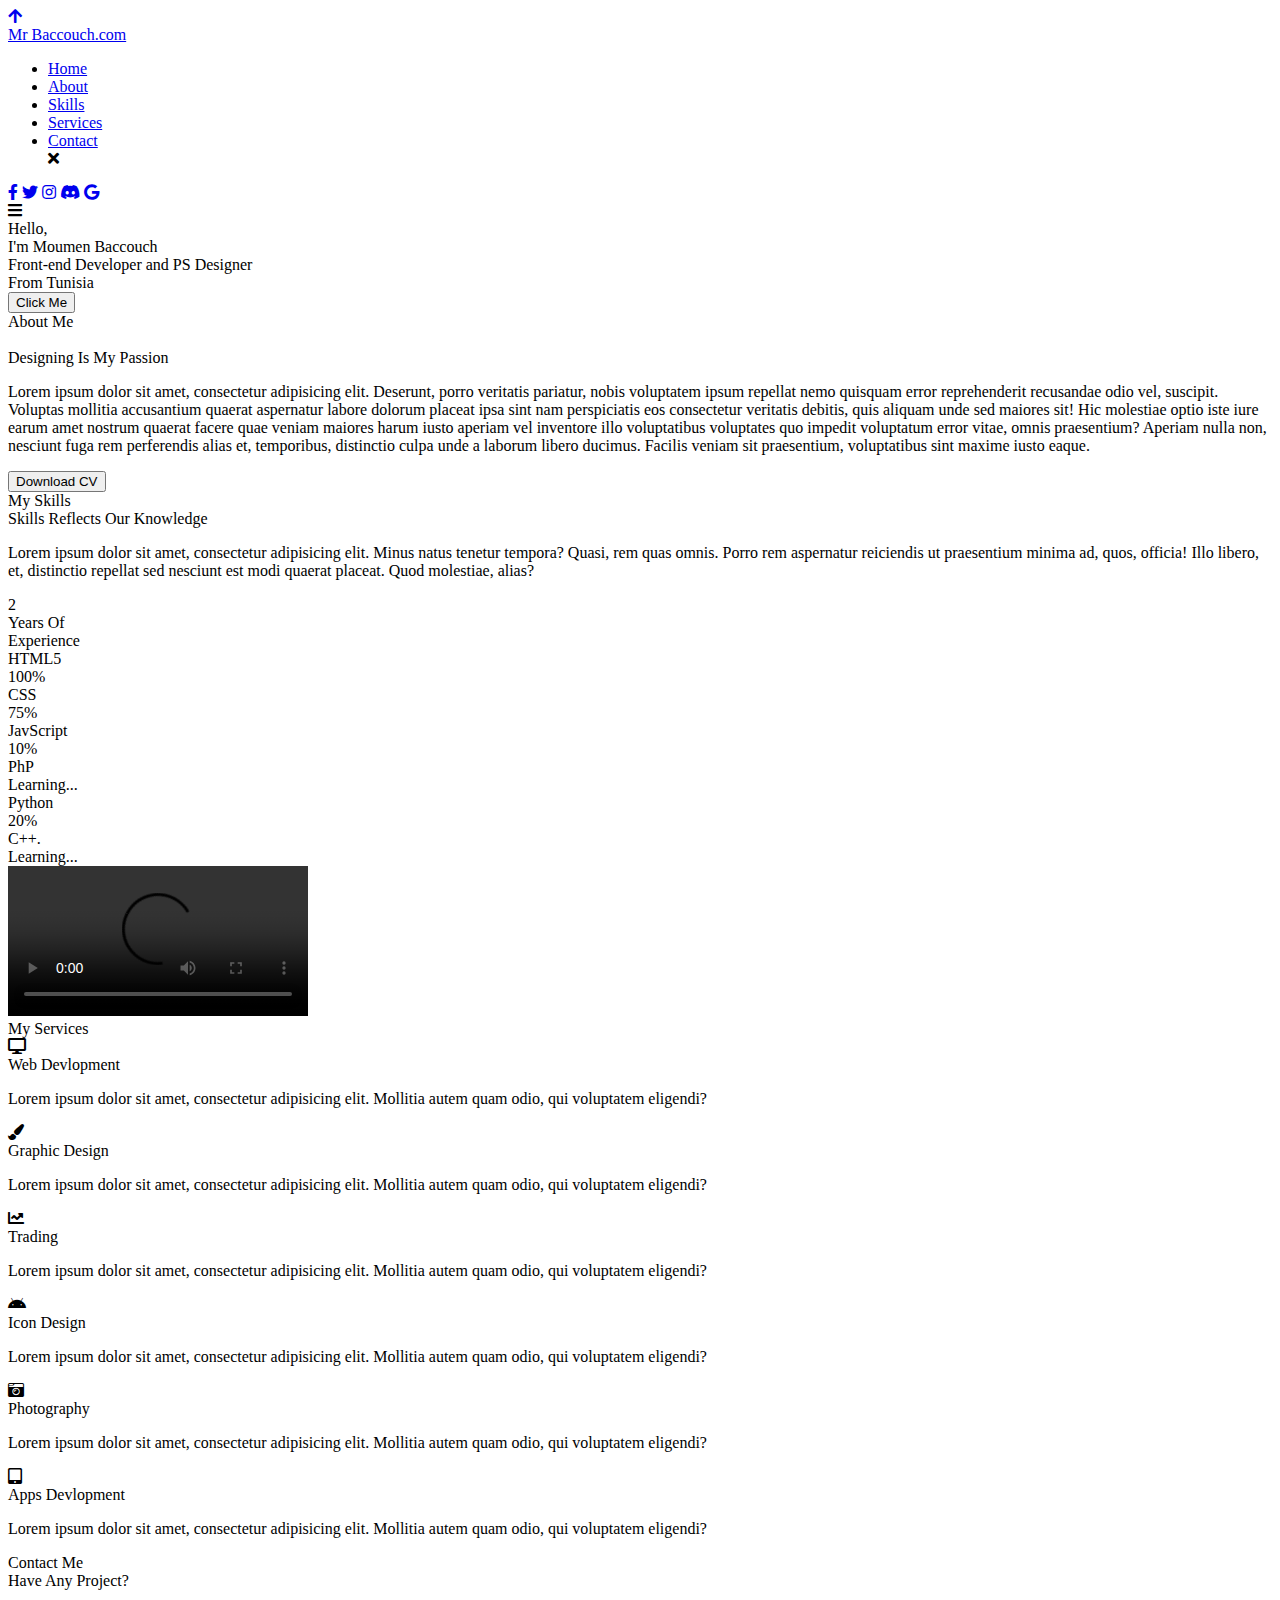
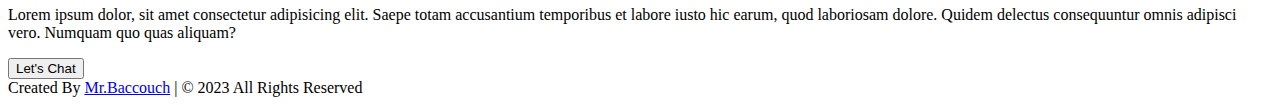
==== HTML CHECKPOINT/index.html @ 23bced54 "first commit" ====
<!DOCTYPE html>
<html lang="en" dir="ltr">
  <head>
    <meta charset="UTF-8">
    <title> HTML CheckPoint</title>
    <link rel="stylesheet" href="style.css">
    <!-- Fontawesome CDN Link -->
    <link rel="stylesheet" href="https://cdnjs.cloudflare.com/ajax/libs/font-awesome/5.15.2/css/all.min.css"/>
     <meta name="viewport" content="width=device-width, initial-scale=1.0">
   </head>
<body>
  <!-- Move to up button -->
  <div class="scroll-button">
    <a href="#home"><i class="fas fa-arrow-up"></i></a>
  </div>
  <!-- navgaition menu -->
  <nav>
    <div class="navbar">
      <div class="logo"><a href="#">Mr Baccouch.com</a></div>
      <ul class="menu">
          <li><a href="#home">Home</a></li>
          <li><a href="#about">About</a></li>
          <li><a href="#skills">Skills</a></li>
          <li><a href="#services">Services</a></li>
          <li><a href="#contact">Contact</a></li>
          <div class="cancel-btn">
            <i class="fas fa-times"></i>
          </div>
      </ul>
      <div class="media-icons">
        <a href="#"><i class="fab fa-facebook-f"></i></a>
        <a href="#"><i class="fab fa-twitter"></i></a>
        <a href="#"><i class="fab fa-instagram"></i></a>
        <a href="#"><i class="fab fa-discord"></i></a>
        <a href="#"><i class="fab fa-google"></i></a>
      </div>
    </div>
    <div class="menu-btn">
      <i class="fas fa-bars"></i>
    </div>
  </nav>

<!-- Home Section Start -->
 <section class="home" id="home">
   <div class="home-content">
     <div class="text">
       <div class="text-one">Hello,</div>
       <div class="text-two">I'm Moumen Baccouch</div>
       <div class="text-three">Front-end Developer and PS Designer</div>
       <div class="text-four">From Tunisia</div>
     </div>
     <div class="button">
       <button>Click Me</button>
     </div>
   </div>
 </section>

<!-- About Section Start -->
<section class="about" id="about">
  <div class="content">
    <div class="title"><span>About Me</span></div>
  <div class="about-details">
    <div class="left">
      <img src="Mon Photo.jpg" alt="">
    </div>
    <div class="right">
      <div class="topic">Designing Is My Passion</div>
      <p>Lorem ipsum dolor sit amet, consectetur adipisicing elit. Deserunt, porro veritatis pariatur, nobis voluptatem ipsum repellat nemo quisquam error reprehenderit recusandae odio vel, suscipit. Voluptas mollitia accusantium quaerat aspernatur labore dolorum placeat ipsa sint nam perspiciatis eos consectetur veritatis debitis, quis aliquam unde sed maiores sit! Hic molestiae optio iste iure earum amet nostrum quaerat facere quae veniam maiores harum iusto aperiam vel inventore illo voluptatibus voluptates quo impedit voluptatum error vitae, omnis praesentium? Aperiam nulla non, nesciunt fuga rem perferendis alias et, temporibus, distinctio culpa unde a laborum libero ducimus. Facilis veniam sit praesentium, voluptatibus sint maxime iusto eaque.</p>
      <div class="button">
        <button>Download CV</button>
      </div>
    </div>
  </div>
  </div>
</section>
<!-- My Skill Section Start -->
<!-- Section Tag and Other Div will same where we need to put same CSS -->
<section class="skills" id="skills">
 <div class="content">
   <div class="title"><span>My Skills</span></div>
   <div class="skills-details">
     <div class="text">
       <div class="topic">Skills Reflects Our Knowledge</div>
       <p>Lorem ipsum dolor sit amet, consectetur adipisicing elit. Minus natus tenetur tempora? Quasi, rem quas omnis. Porro rem aspernatur reiciendis ut praesentium minima ad, quos, officia! Illo libero, et, distinctio repellat sed nesciunt est modi quaerat placeat. Quod molestiae, alias?</p>
       <div class="experience">
         <div class="num">2</div>
         <div class="exp">Years Of <br> Experience</div>
       </div>
     </div>
     <div class="boxes">
       <div class="box">
         <div class="topic">HTML5</div>
         <div class="per">100%</div>
       </div>
       <div class="box">
         <div class="topic">CSS</div>
         <div class="per">75%</div>
       </div>
       <div class="box">
         <div class="topic">JavScript</div>
         <div class="per">10%</div>
       </div>
       <div class="box">
         <div class="topic">PhP</div>
         <div class="per">Learning...</div>
       </div>
       <div class="box">
        <div class="topic">Python</div>
        <div class="per">20%</div>
      </div>
      <div class="box">
        <div class="topic">C++.</div>
        <div class="per">Learning...</div>
      </div>
     </div>
   </div>
 </div>
</section>
<section>
  <video src="https://www.youtube.com/watch?v=BHwFYEwOilM" autoplay controls></video>
</section>
<!-- My Services Section Start -->
 <section class="services" id="services">
   <div class="content">
     <div class="title"><span>My Services</span></div>
     <div class="boxes">
       <div class="box">
         <div class="icon">
           <i class="fas fa-desktop"></i>
       </div>
       <div class="topic">Web Devlopment</div>
       <p>Lorem ipsum dolor sit amet, consectetur adipisicing elit. Mollitia autem quam odio, qui voluptatem eligendi?</p>
     </div>
       <div class="box">
         <div class="icon">
           <i class="fas fa-paint-brush"></i>
       </div>
       <div class="topic">Graphic Design</div>
       <p>Lorem ipsum dolor sit amet, consectetur adipisicing elit. Mollitia autem quam odio, qui voluptatem eligendi?</p>
     </div>
       <div class="box">
         <div class="icon">
           <i class="fas fa-chart-line"></i>
       </div>
       <div class="topic">Trading</div>
       <p>Lorem ipsum dolor sit amet, consectetur adipisicing elit. Mollitia autem quam odio, qui voluptatem eligendi?</p>
     </div>
       <div class="box">
         <div class="icon">
           <i class="fab fa-android"></i>
       </div>
       <div class="topic">Icon Design</div>
       <p>Lorem ipsum dolor sit amet, consectetur adipisicing elit. Mollitia autem quam odio, qui voluptatem eligendi?</p>
     </div>
       <div class="box">
         <div class="icon">
           <i class="fas fa-camera-retro"></i>
       </div>
       <div class="topic">Photography</div>
       <p>Lorem ipsum dolor sit amet, consectetur adipisicing elit. Mollitia autem quam odio, qui voluptatem eligendi?</p>
     </div>
       <div class="box">
         <div class="icon">
           <i class="fas fa-tablet-alt"></i>
       </div>
       <div class="topic">Apps Devlopment</div>
       <p>Lorem ipsum dolor sit amet, consectetur adipisicing elit. Mollitia autem quam odio, qui voluptatem eligendi?</p>
     </div>
   </div>
   </div>
 </section>
<!-- Contact Me section Start -->
<section class="contact" id="contact">
  <div class="content">
    <div class="title"><span>Contact Me</span></div>
    <div class="text">
      <div class="topic">Have Any Project?</div>
      <p>Lorem ipsum dolor, sit amet consectetur adipisicing elit. Saepe totam accusantium temporibus et labore iusto hic earum, quod laboriosam dolore. Quidem delectus consequuntur omnis adipisci vero. Numquam quo quas aliquam?</p>
      <div class="button">
        <button>Let's Chat</button> 
      </div>
    </div>
  </div>
</section>
<!-- Footer Section Start -->
<footer>
  <div class="text">
    <span>Created By <a href="#">Mr.Baccouch</a> | &#169; 2023 All Rights Reserved</span>
  </div>
</footer>
  <script src="script.js"></script>
</body>
</html>
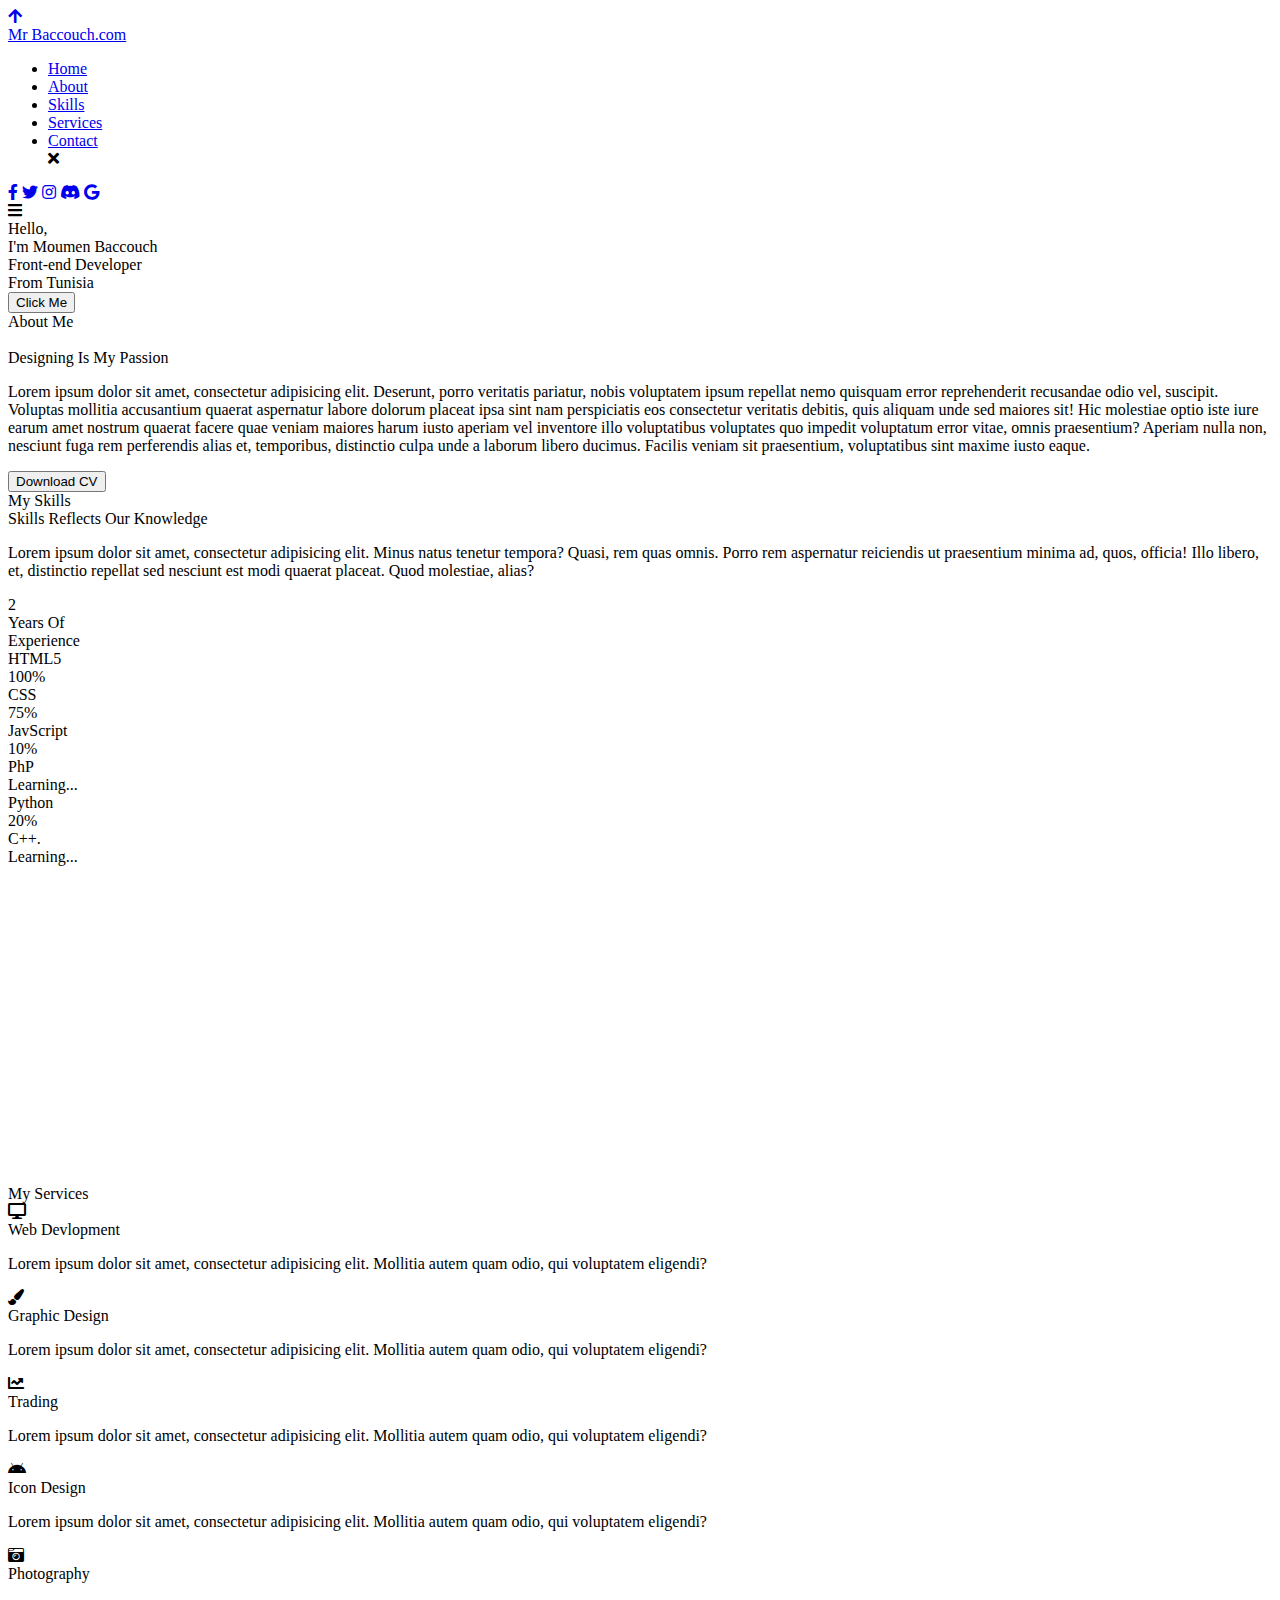
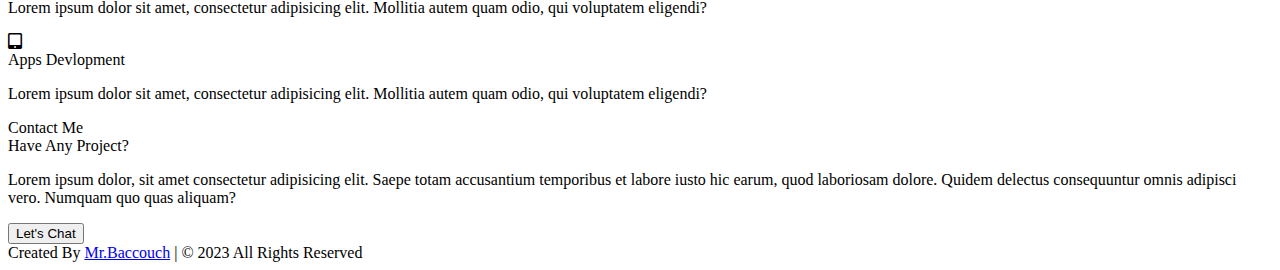
==== commit 84d214b0: "Second Commit" ====
--- a/HTML CHECKPOINT/index.html
+++ b/HTML CHECKPOINT/index.html
@@ -39,14 +39,13 @@
       <i class="fas fa-bars"></i>
     </div>
   </nav>
-
 <!-- Home Section Start -->
  <section class="home" id="home">
    <div class="home-content">
      <div class="text">
        <div class="text-one">Hello,</div>
        <div class="text-two">I'm Moumen Baccouch</div>
-       <div class="text-three">Front-end Developer and PS Designer</div>
+       <div class="text-three">Front-end Developer</div>
        <div class="text-four">From Tunisia</div>
      </div>
      <div class="button">
@@ -54,7 +53,6 @@
      </div>
    </div>
  </section>
-
 <!-- About Section Start -->
 <section class="about" id="about">
   <div class="content">
@@ -117,7 +115,7 @@
  </div>
 </section>
 <section>
-  <video src="https://www.youtube.com/watch?v=BHwFYEwOilM" autoplay controls></video>
+  <iframe width="560" height="315" src="https://www.youtube.com/embed/BHwFYEwOilM" title="YouTube video player" frameborder="0" allow="accelerometer; autoplay; clipboard-write; encrypted-media; gyroscope; picture-in-picture; web-share" allowfullscreen ></iframe>
 </section>
 <!-- My Services Section Start -->
  <section class="services" id="services">
@@ -190,4 +188,4 @@
 </footer>
   <script src="script.js"></script>
 </body>
-</html>
+</html>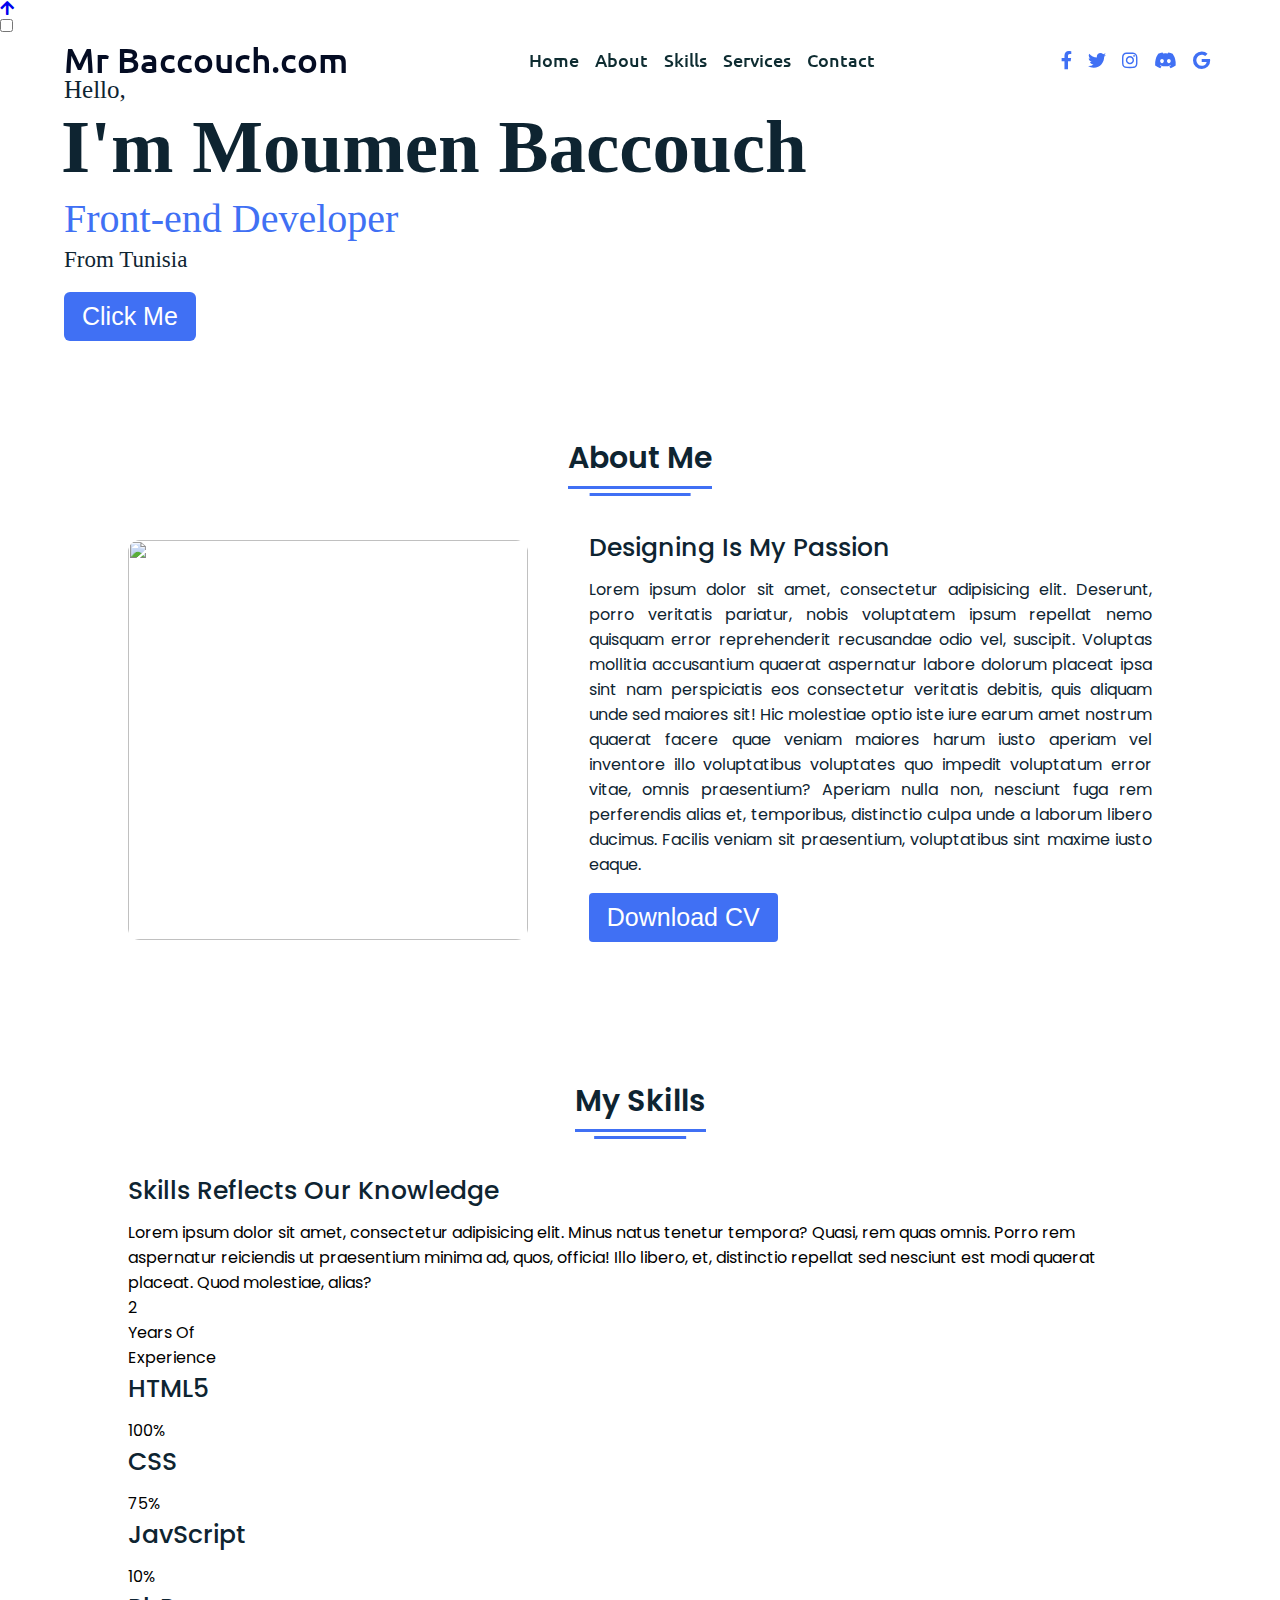
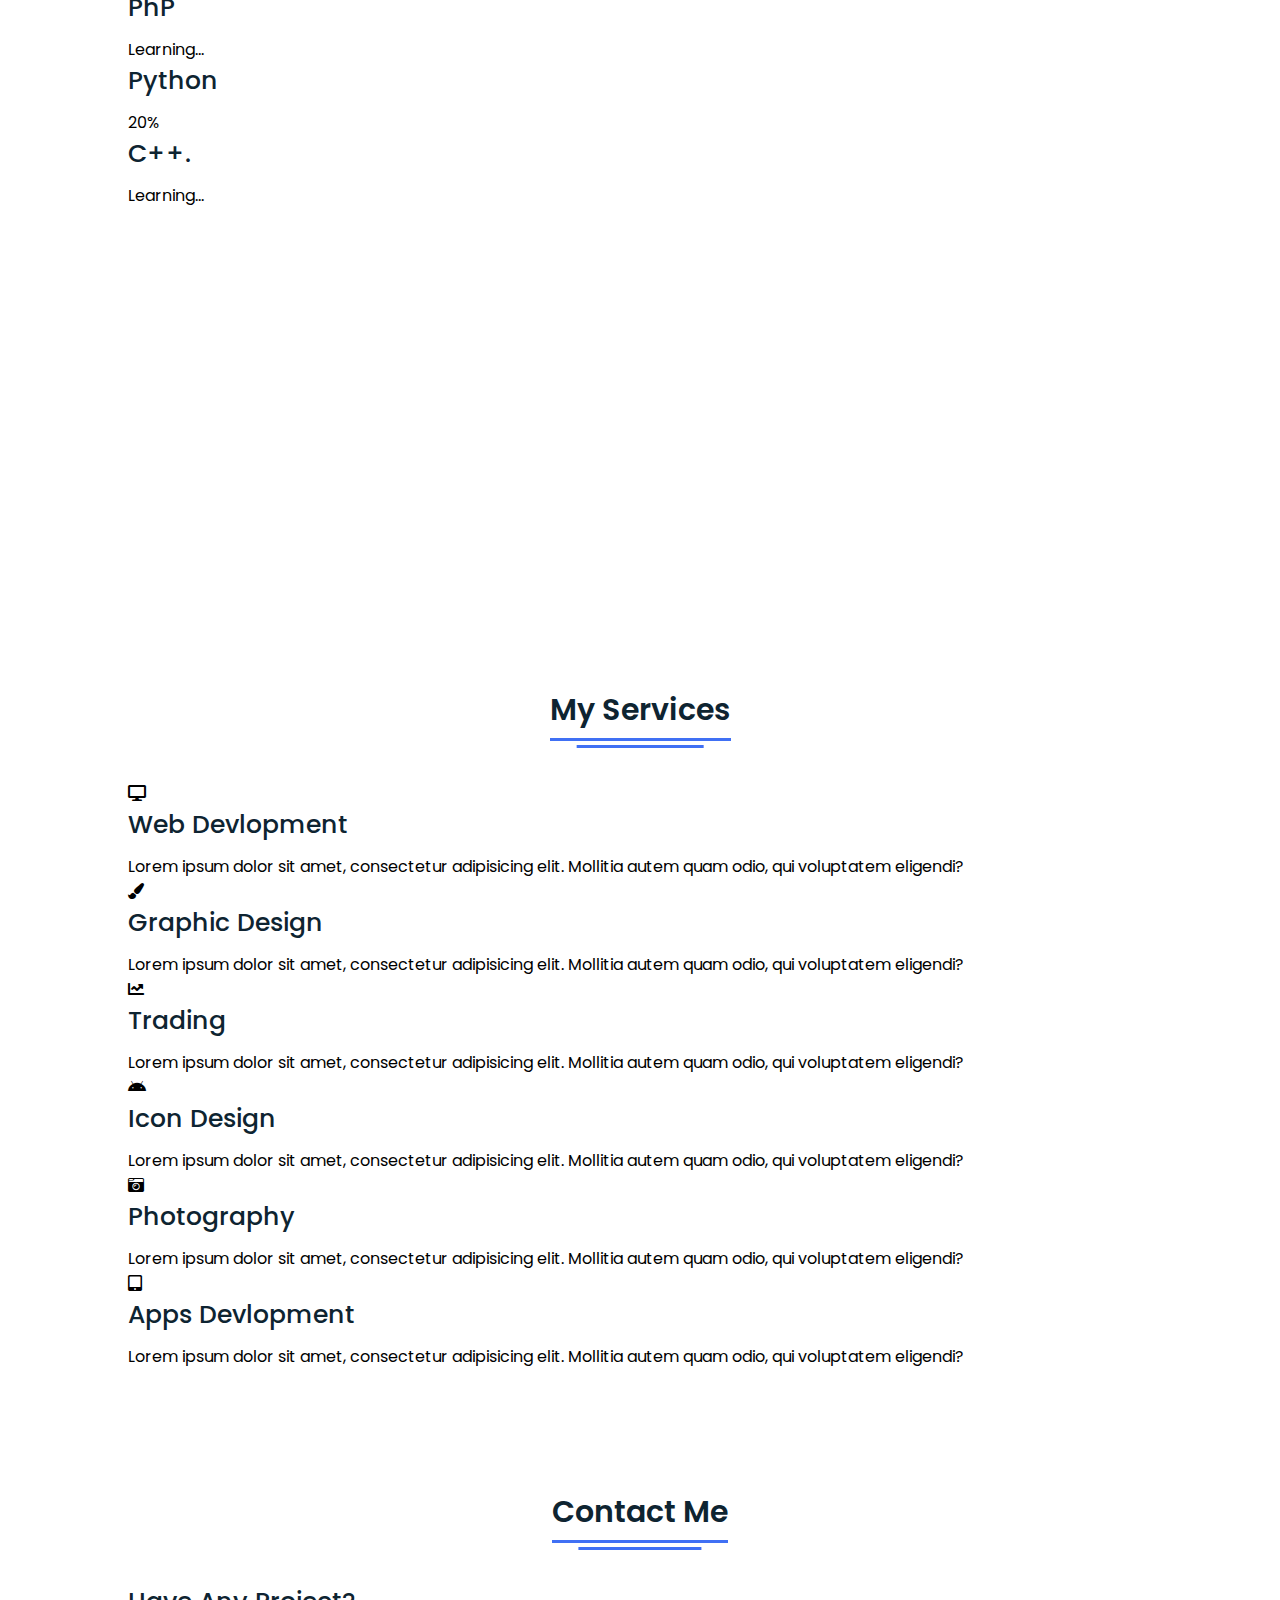
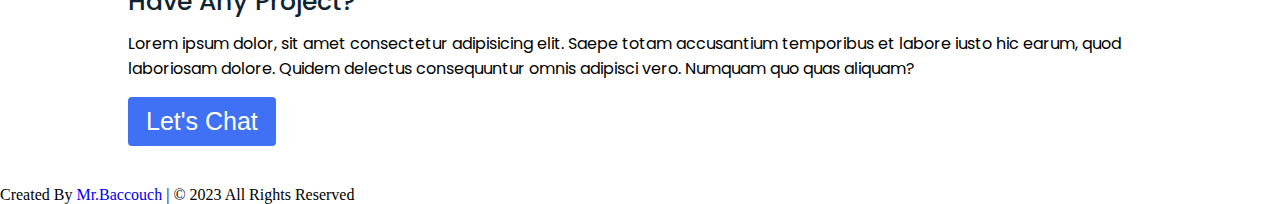
==== commit aea7f9fd: "Third Commit" ====
--- a/HTML CHECKPOINT/index.html
+++ b/HTML CHECKPOINT/index.html
@@ -26,7 +26,7 @@
           <div class="cancel-btn">
             <i class="fas fa-times"></i>
           </div>
-      </ul>
+        </ul>
       <div class="media-icons">
         <a href="#"><i class="fab fa-facebook-f"></i></a>
         <a href="#"><i class="fab fa-twitter"></i></a>
@@ -39,6 +39,20 @@
       <i class="fas fa-bars"></i>
     </div>
   </nav>
+  <!-- Switch Button -->
+  <div id="container">
+    <label class="switch">
+      <input type="checkbox" onclick="changeMode()">
+      <span class="slider"></span>
+    </label>
+  </div>
+  <script>
+    function changeMode() {
+       var element = document.body;
+       element.classList.toggle("dark-mode");
+    }
+  </script>
+  <!-- End switch button -->
 <!-- Home Section Start -->
  <section class="home" id="home">
    <div class="home-content">
--- a/HTML CHECKPOINT/style.css
+++ b/HTML CHECKPOINT/style.css
@@ -0,0 +1,310 @@
+/* Google Font CDN Link */
+@import url('https://fonts.googleapis.com/css2?family=Poppins:wght@400;500;600;700&family=Ubuntu:wght@400;500;700&display=swap');
+*{
+  margin: 0;
+  padding: 0;
+  box-sizing: border-box;
+  text-decoration: none;
+  scroll-behavior: smooth;
+}
+/* Custom Scroll Bar CSS */
+::-webkit-scrollbar {
+    width: 10px;
+}
+::-webkit-scrollbar-track {
+    background: #f1f1f1;
+}
+::-webkit-scrollbar-thumb {
+    background: #6e93f7;
+    border-radius: 12px;
+    transition: all 0.3s ease;
+}
+
+::-webkit-scrollbar-thumb:hover {
+    background: #4070f4;
+}
+/* navbar styling */
+nav{
+  position: fixed;
+  width: 100%;
+  padding: 20px 0;
+  z-index: 998;
+  transition: all 0.3s ease;
+  font-family: 'Ubuntu', sans-serif;
+}
+nav.sticky{
+  background:#191957;
+  padding: 13px 0;
+}
+nav .navbar{
+  width: 90%;
+  display: flex;
+  justify-content: space-between;
+  align-items: center;
+  margin: auto;
+}
+nav .navbar .logo a{
+  font-weight: 500;
+  font-size: 35px;
+  color: #040c23;
+}
+nav.sticky .navbar .logo a{
+  color: #fff;
+}
+nav .navbar .menu{
+  display: flex;
+  position: relative;
+}
+nav .navbar .menu li{
+  list-style: none;
+  margin: 0 8px;
+}
+.navbar .menu a{
+  font-size: 18px;
+  font-weight: 500;
+  color: #0e2c31;
+  padding: 6px 0;
+  transition: all 0.4s ease;
+}
+.navbar .menu a:hover{
+  color: #4070f4;
+}
+nav.sticky .menu a{
+  color: #FFF;
+}
+nav.sticky .menu a:hover{
+  color: #0E2431;
+}
+.navbar .media-icons a{
+  color: #4070f4;
+  font-size: 18px;
+  margin: 0 6px;
+}
+nav.sticky .media-icons a{
+  color: #FFF;
+}
+
+/* Side Navigation Menu Button CSS */
+nav .menu-btn,
+.navbar .menu .cancel-btn{
+  position: absolute;
+  color: #fff;
+  right: 30px;
+  top: 20px;
+  font-size: 20px;
+  cursor: pointer;
+  transition: all 0.3s ease;
+  display: none;
+}
+nav .menu-btn{
+  color: #4070f4;
+}
+nav.sticky .menu-btn{
+  color: #FFF;
+}
+.navbar .menu .menu-btn{
+  color: #fff;
+}
+* home section styling */
+.home{
+  height: 100vh;
+  width: 100%;
+  background: url("pexels-pok-rie-2049422.jpg") no-repeat;
+  background-size: cover;
+  background-position: center;
+  background-attachment: fixed;
+  font-family: 'Ubuntu', sans-serif;
+}
+.home .home-content{
+  width: 90%;
+  height: 100%;
+  margin: auto;
+  display: flex;
+  flex-direction: column;
+  justify-content: center;
+}
+.home .text-one{
+  font-size: 25px;
+  color: #0E2431;
+}
+.home .text-two{
+  color: #0E2431;
+  font-size: 75px;
+  font-weight: 600;
+  margin-left: -3px;
+}
+.home .text-three{
+  font-size: 40px;
+  margin: 5px 0;
+  color: #4070f4;
+}
+.home .text-four{
+  font-size: 23px;
+  margin: 5px 0;
+  color: #0E2431;
+}
+.home .button{
+  margin: 14px 0;
+}
+.home .button button{
+  outline: none;
+  padding: 8px 16px;
+  border-radius: 6px;
+  font-size: 25px;
+  font-weight: 400;
+  background: #4070f4;
+  color: #fff;
+  cursor: pointer;
+  border: 2px solid transparent;
+  transition: all 0.4s ease;
+}
+.home .button button:hover{
+  border-color: #4070f4;
+  background-color: #fff;
+  color: #4070f4;
+}
+section{
+  padding-top: 40px;
+}
+section .content{
+  width: 80%;
+  margin: 40px auto;
+  font-family: 'Poppins', sans-serif;
+}
+.about .about-details{
+  display: flex;
+  justify-content: space-between;
+  align-items: center;
+}
+section .title{
+  display: flex;
+  justify-content: center;
+  margin-bottom: 40px;
+}
+section .title span{
+  color: #0E2431;
+  font-size: 30px;
+  font-weight: 600;
+  position: relative;
+  padding-bottom: 8px;
+}
+section .title span::before,
+section .title span::after{
+  content: '';
+  position: absolute;
+  height: 3px;
+  width: 100%;
+  background: #4070f4;
+  left: 0;
+  bottom: 0;
+}
+section .title span::after{
+  bottom: -7px;
+  width: 70%;
+  left: 50%;
+  transform: translateX(-50%);
+}
+.about .about-details .left{
+  width: 45%;
+}
+.about .left img{
+  height: 400px;
+  width: 400px;
+  object-fit: cover;
+  border-radius: 12px;
+}
+.about-details .right{
+  width: 55%;
+}
+section  .topic{
+  color: #0E2431;
+  font-size: 25px;
+  font-weight: 500;
+  margin-bottom: 10px;
+}
+.about-details .right p{
+  text-align: justify;
+  color: #0E2431;
+}
+section .button{
+  margin: 16px 0;
+}
+section .button button{
+  outline: none;
+  padding: 8px 16px;
+  border-radius: 4px;
+  font-size: 25px;
+  font-weight: 400;
+  background: #4070f4;
+  color: #fff;
+  border: 2px solid transparent;
+  cursor: pointer;
+  transition: all 0.4s ease;
+}
+section .button button:hover{
+  border-color: #4070f4;
+  background-color: #fff;
+  color: #4070f4;
+}
+/*Swich button/
+@import url('https://fonts.googleapis.com/css2?family=Roboto:wght@400&display=swap');
+body {
+  margin: 0;
+  padding: 0;
+  font-family: 'Roboto', sans-serif;
+  background: #ffffff;
+  transition: .6s;
+}
+#container {
+  width: 100%;
+  height: 100vh;
+  display: flex;
+  flex-direction: column;
+  justify-content: center;
+  margin-top: 430px;
+  margin-left: 430px;
+  align-items: center;
+}
+.switch {
+  position: relative;
+  display: inline-block;
+  width: 60px;
+  height: 34px;
+}
+.switch input {
+  display: none;
+}
+.slider {
+  position: absolute;
+  cursor: pointer;
+  top: 0;
+  left: 0;
+  right: 0;
+  bottom: 0;
+  background: #ccc;
+  border-radius: 34px;
+  transition: .4s;
+}
+.slider:before {
+  content: "";
+  position: absolute;
+  height: 26px;
+  width: 26px;
+  left: 4px;
+  bottom: 4px;
+  background: #fff;
+  border-radius: 50%;
+  transition: .4s;
+}
+input:checked + .slider {
+  background: #1d1b1b;
+}
+input:checked + .slider:before {
+  transform: translateX(26px);
+}
+.dark-mode {
+  background: #000000;
+}
+.dark-mode h1 {
+  color: #f7f0e9;
+}
